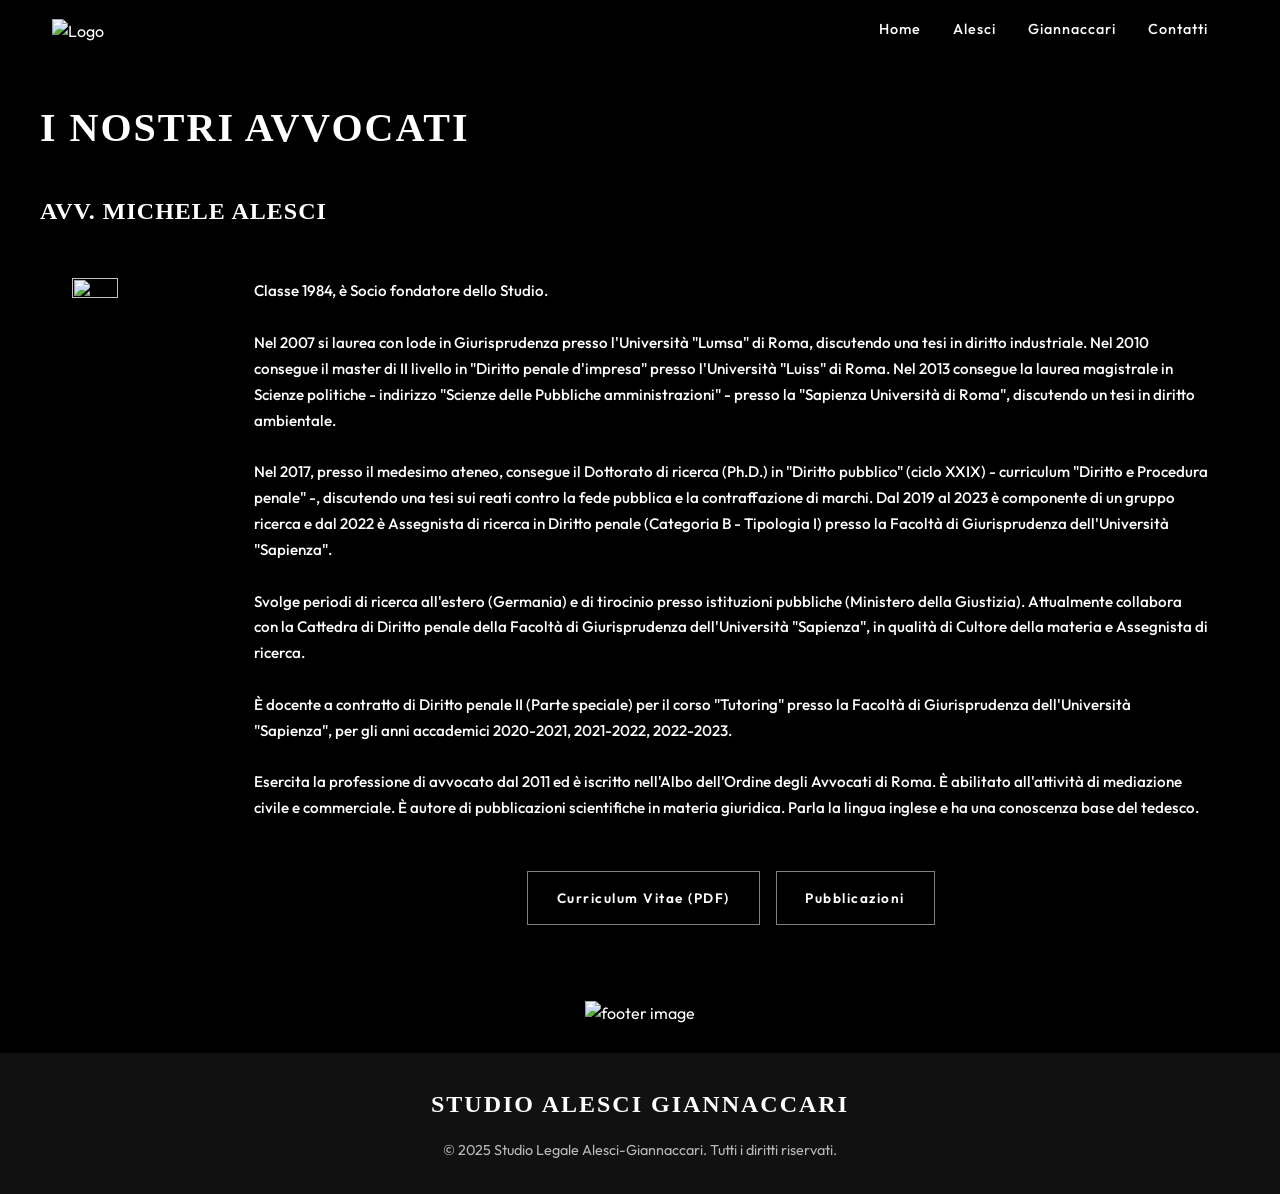
==== alesci.html @ 1f4be07a "Add files via upload" ====
<!DOCTYPE html>
<html lang="en">

<head>
    <meta charset="UTF-8">
    <meta name="viewport" content="width=device-width, initial-scale=1.0">
    <title>Document</title>
    <link rel="stylesheet" href="avvocati.css">
</head>

<body>

    <header>
        <nav>

            <a class="logo" href="#avvocati">
                <img src="/Imges/Logo-StudioLegale-white.svg" alt="Logo">
            </a>

            <div class="menu-toggle">
                <span></span>
                <span></span>
                <span></span>
            </div>
            <ul class="nav-links">
                <li><a href="index.html">Home</a></li>
                <li><a href="alesci.html">Alesci</a></li>
                <li><a href="giannaccari.html">Giannaccari</a></li>
                <li><a href="index.html#contatti">Contatti</a></li>
            </ul>
        </nav>
    </header>

    <section id="avvocati" class="avvocati">
        <div class="container-section-title">
            <h2 class="section-title">I NOSTRI AVVOCATI</h2>
        </div>
        <div class="avvocati-container">

            <h3>AVV. MICHELE ALESCI</h3>
            <div id="avvocato">
                <img src="https://static.wixstatic.com/media/acf283_de909358b47146798585244c1735bf6d~mv2.jpg/v1/fill/w_484,h_620,al_c,q_80,usm_0.66_1.00_0.01,enc_auto/DSC_1246_JPG.jpg"
                    alt="" id="imgNone">
                <p>Classe 1984, è Socio fondatore dello Studio. <br><br>

                    Nel 2007 si laurea con lode in Giurisprudenza presso l'Università "Lumsa" di Roma, discutendo una
                    tesi in diritto industriale.

                    Nel 2010 consegue il master di II livello in "Diritto penale d'impresa" presso l'Università "Luiss"
                    di Roma.

                    Nel 2013 consegue la laurea magistrale in Scienze politiche - indirizzo "Scienze delle Pubbliche
                    amministrazioni" - presso la "Sapienza Università di Roma", discutendo un tesi in diritto
                    ambientale.

                    <button id="block" class="displays">Continua a leggere</button>
                    <span id="opach">
                        
                        <br><br>Nel 2017, presso il medesimo ateneo, consegue il Dottorato di ricerca (Ph.D.) in
                        "Diritto pubblico"
                        (ciclo XXIX) - curriculum "Diritto e Procedura penale" -, discutendo una tesi sui reati contro
                        la
                        fede pubblica e la contraffazione di marchi.

                        Dal 2019 al 2023 è componente di un gruppo ricerca e dal 2022 è Assegnista di ricerca in Diritto
                        penale (Categoria B - Tipologia I) presso la Facoltà di Giurisprudenza dell'Università
                        "Sapienza".<br><br>

                        Svolge periodi di ricerca all'estero (Germania) e di tirocinio presso istituzioni pubbliche
                        (Ministero della Giustizia).

                        Attualmente collabora con la Cattedra di Diritto penale della Facoltà di Giurisprudenza
                        dell'Università "Sapienza", in qualità di Cultore della materia e Assegnista di ricerca.<br><br>

                        È docente a contratto di Diritto penale II (Parte speciale) per il corso "Tutoring" presso la
                        Facoltà di Giurisprudenza dell'Università "Sapienza", per gli anni accademici 2020-2021,
                        2021-2022,
                        2022-2023.<br><br>

                        Esercita la professione di avvocato dal 2011 ed è iscritto nell'Albo dell'Ordine degli Avvocati
                        di
                        Roma.

                        È abilitato all'attività di mediazione civile e commerciale.

                        È autore di pubblicazioni scientifiche in materia giuridica.

                        Parla la lingua inglese e ha una conoscenza base del tedesco.

                        <button id="none" class="displays">Mostra di meno</button>
                    </span>

                    <span class="avvocato-links">
                        <a href="https://b7ba3db4-d688-41ac-aaa7-51a33157fde4.filesusr.com/ugd/acf283_0578df6a49cd41e48696e3bcb2afafdf.pdf"
                            class="btn">Curriculum Vitae (PDF)</a>
                        <a href="#" class="btn">Pubblicazioni</a>
                    </span>
                </p>

            </div>
        </div>
        <center>
            <img style="padding-top: 20px;" src="Imges/Logo-StudioLegale-white.svg" width="200px" alt="footer image">  
        </center>
    </section>

    <footer>
        <div class="footer-content">
            <div class="footer-logo">STUDIO ALESCI GIANNACCARI</div>
            <div class="footer-info">
                <p>&copy; 2025 Studio Legale Alesci-Giannaccari. Tutti i diritti riservati.</p>
            </div>
        </div>
    </footer>

    <script src="script.js"></script>
</body>

</html>
---- avvocati.css ----
@import url('https://fonts.googleapis.com/css2?family=Outfit:wght@100..900&display=swap');



* {
    margin: 0;
    padding: 0;
    box-sizing: border-box;
    transition: all 0.4s ease;
}

body {
    font-family: "Outfit", sans-serif;
    font-optical-sizing: auto;
    background-color: #000;
    color: #fff;
    line-height: 1.6;
    overflow-x: hidden;
}

a {
    text-decoration: none;
    color: #fff;
}

ul {
    list-style: none;
}

.section-title {
    font-family: 'Cinzel', serif;
    font-optical-sizing: auto;
    font-weight: 700;
    font-size: 2.5rem;
    margin-bottom: 2rem;
    letter-spacing: 2px;
    max-width: 1300px;
}

/* Header e navigazione */
header {
    position: fixed;
    top: 0;
    left: 0;
    width: 100%;
    z-index: 1000;
    background-color: rgba(0, 0, 0, 0.9);
    padding: 1rem 0;
    transition: all 0.3s ease;
}

header.scrolled {
    padding: 0.5rem 0;
    box-shadow: 0 5px 15px rgba(0, 0, 0, 0.1);
}

nav {
    display: flex;
    justify-content: space-between;
    align-items: center;
    max-width: 1200px;
    margin: 0 auto;
    padding: 0 2rem;
}

.container-section-title {
    max-width: 1200px;
    margin: 0 auto 0;
}

.logo {
    margin-left: -20px;
    margin-bottom: -5px;
    padding: 0;
}

.logo img {
    width: 70px;
}

.nav-links {
    display: flex;
}

.nav-links li {
    margin-left: 2rem;
}

.nav-links a {
    font-family: "Outfit", sans-serif;
    font-optical-sizing: auto;
    font-weight: 500;
    font-size: 0.9rem;
    letter-spacing: 1px;
    position: relative;
    padding-bottom: 5px;
}

.nav-links a::after {
    content: '';
    position: absolute;
    bottom: 0;
    left: 0;
    width: 0;
    height: 2px;
    background-color: #fff;
    transition: width 0.3s ease;
}

.nav-links a:hover::after {
    width: 100%;
}

.menu-toggle {
    display: none;
    flex-direction: column;
    cursor: pointer;
}

.menu-toggle span {
    width: 25px;
    height: 3px;
    background-color: #fff;
    margin: 3px 0;
    transition: all 0.3s ease;
}


/* Avvocati */
.avvocati {
    padding: 6rem 2rem;
    background-color: #000;
    margin-bottom: -70px;
}

.avvocati-container {
    max-width: 1200px;
    margin: 0 auto;
    gap: 3rem;
}

#avvocato {
    padding: 2rem;
    border-radius: 5px;
    transition: transform 0.3s ease;
    display: flex;
}

#avvocato img {
    width: 35%;
    height: fit-content;
    margin-right: 50px;
}

#avvocato:hover {
    transform: translateY(-10px);
}

.avvocati-container h3 {
    font-family: 'Cinzel', serif;
    font-optical-sizing: auto;
    font-weight: 700;
    font-size: 1.5rem;
    margin-bottom: 1rem;
    letter-spacing: 1px;
}

#avvocato p {
    font-family: "Outfit", sans-serif;
    font-optical-sizing: auto;
    font-weight: 500;
    margin-bottom: 1.5rem;
    font-size: 0.95rem;
    line-height: 1.7;
}

span#opach {
    margin-top: -25px;
}

button.displays {
    all: unset;
    padding: 0.3rem 1.5rem;
    background-color: transparent;
    width: 100%;
    margin-top: 10px;
    border-left: 3px white solid;
}

button#block {
    display: none;
}

button#none {
    margin-top: 20px;
    display: none;
}

.avvocato-links {
    display: flex;
    flex-wrap: wrap;
    justify-content: center;
    margin-top: 50px;
    gap: 1rem;
}

.btn {
    display: inline-block;
    padding: 0.9rem 1.8rem;
    background-color: transparent;
    border: 1px solid rgba(255, 255, 255, 0.5);
    font-family: "Outfit", sans-serif;
    font-optical-sizing: auto;
    font-weight: 600;
    font-size: 0.85rem;
    letter-spacing: 1.5px;
    transition: all 0.4s ease;
    position: relative;
    overflow: hidden;
    z-index: 1;
}

.btn::before {
    content: '';
    position: absolute;
    top: 0;
    left: -100%;
    width: 100%;
    height: 100%;
    background-color: #fff;
    transition: all 0.4s ease;
    z-index: -1;
}

.btn:hover {
    color: #000;
    border-color: #fff;
    box-shadow: 0 5px 15px rgba(0, 0, 0, 0.2);
}

.btn:hover::before {
    left: 0;
}

@media (max-width: 992px) {
    span#opach {
        display: none;
    }

    button#block {
        display: block;
    }
}

@media (max-width: 700px) {
    .section-title {
        text-align: center;
    }

    .avvocati-container h3 {
        text-align: center;
    }

    #avvocato {
        flex-direction: column;
    }

    #avvocato img {
        width: 100%;
        margin-bottom: 50px;
    }

    button.displays {
        display: none !important;
    }

    span#opach {
        display: block;
    }
}

@media (max-width: 576px) {


    section#avvocati {
        padding-left: 0;
        padding-right: 0;
    }

    .avvocati-container h3 {
        text-align: center;
    }

    .section-title {
        text-align: center;
    }

    .avvocato {
        flex-direction: column;
    }

    .avvocato img {
        width: 100%;
        margin-bottom: 1rem;
    }
}
@media (max-width: 576px) {
    h2.section-title, .avvocati-container h3 {
        font-size: 1.5rem;
    }
}


/* Footer */
footer {
    padding: 2rem;
    background-color: #111;
    text-align: center;
}

.footer-logo {
    font-family: 'Cinzel', serif;
    font-size: 1.5rem;
    font-weight: 700;
    margin-bottom: 1rem;
    letter-spacing: 2px;
}

.footer-info p {
    font-family: "Outfit", sans-serif;
    font-optical-sizing: auto;
    font-weight: 400;
    font-size: 0.9rem;
    opacity: 0.7;
}


/* Media Queries */
@media (max-width: 992px) {
    .studio-title {
        font-size: 2.8rem;
    }

    .hero-description {
        font-size: 1rem;
    }

    .sticky-word {
        font-size: 2.5rem;
    }

    .attivita-items {
        margin-left: 150px;
    }

    .mappa-container {
        grid-template-columns: 1fr;
    }
}

@media (max-width: 768px) {
    .menu-toggle {
        display: flex;
    }

    .nav-links {
        position: absolute;
        top: 100%;
        left: 0;
        width: 100%;
        background-color: rgba(0, 0, 0, 0.95);
        flex-direction: column;
        padding: 2rem 0;
        clip-path: polygon(0 0, 100% 0, 100% 0, 0 0);
        transition: clip-path 0.4s ease;
    }

    .nav-links.active {
        padding-left: 20px;
        clip-path: polygon(0 0, 100% 0, 100% 100%, 0 100%);
    }

    .nav-links li {
        margin: 1rem 0;
    }

    .studio-title {
        font-size: 2.2rem;
    }

    .hero-description {
        font-size: 0.9rem;
    }

    .section-title {
        font-size: 2rem;
    }

    .sticky-word {
        position: relative;
        font-size: 2rem;
        text-align: center;
        margin-bottom: 2rem;
    }

    .attivita-items {
        margin-left: 0;
    }

    .attivita-content h3 {
        font-size: 1.5rem;
    }
}

@media (max-width: 576px) {
    .studio-title {
        font-size: 1.8rem;
    }

    .hero-description {
        font-size: 0.85rem;
    }

    .section-title {
        font-size: 1.8rem;
    }

    .avvocati-container {
        grid-template-columns: 1fr;
    }

    .avvocato-links {
        flex-direction: column;
    }

    .btn {
        width: 100%;
        text-align: center;
    }
}
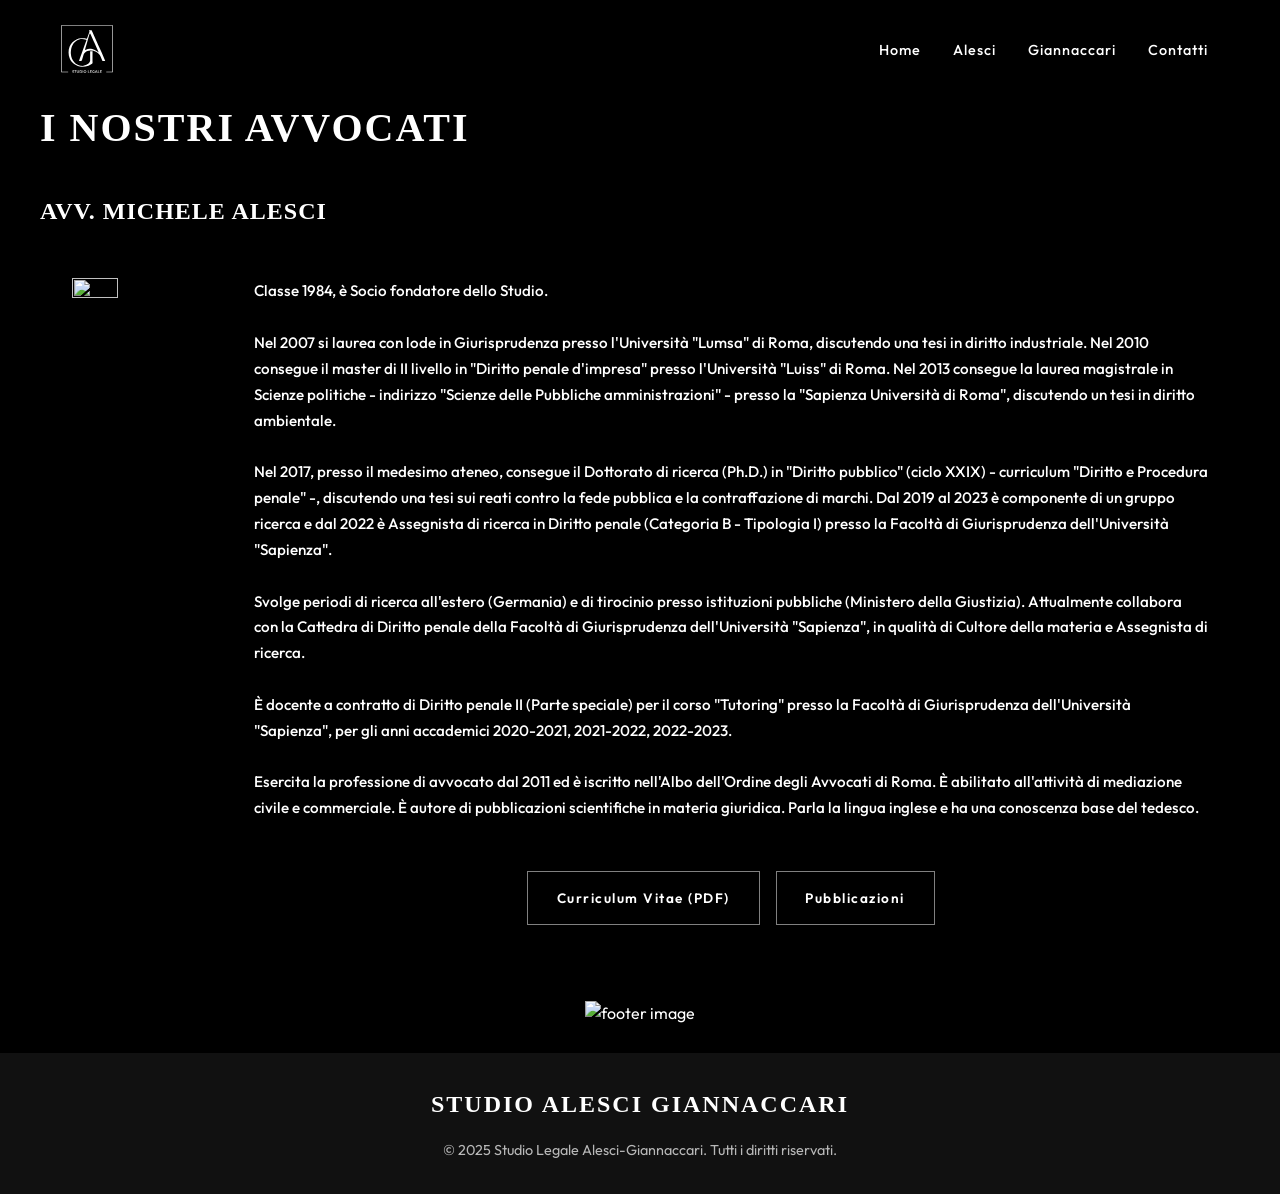
==== commit e8cc102b: "Update alesci.html" ====
--- a/alesci.html
+++ b/alesci.html
@@ -14,7 +14,7 @@
         <nav>
 
             <a class="logo" href="#avvocati">
-                <img src="/Imges/Logo-StudioLegale-white.svg" alt="Logo">
+                <img src="Logo-StudioLegale-white.svg" alt="Logo">
             </a>
 
             <div class="menu-toggle">
@@ -116,4 +116,4 @@
     <script src="script.js"></script>
 </body>
 
-</html>+</html>
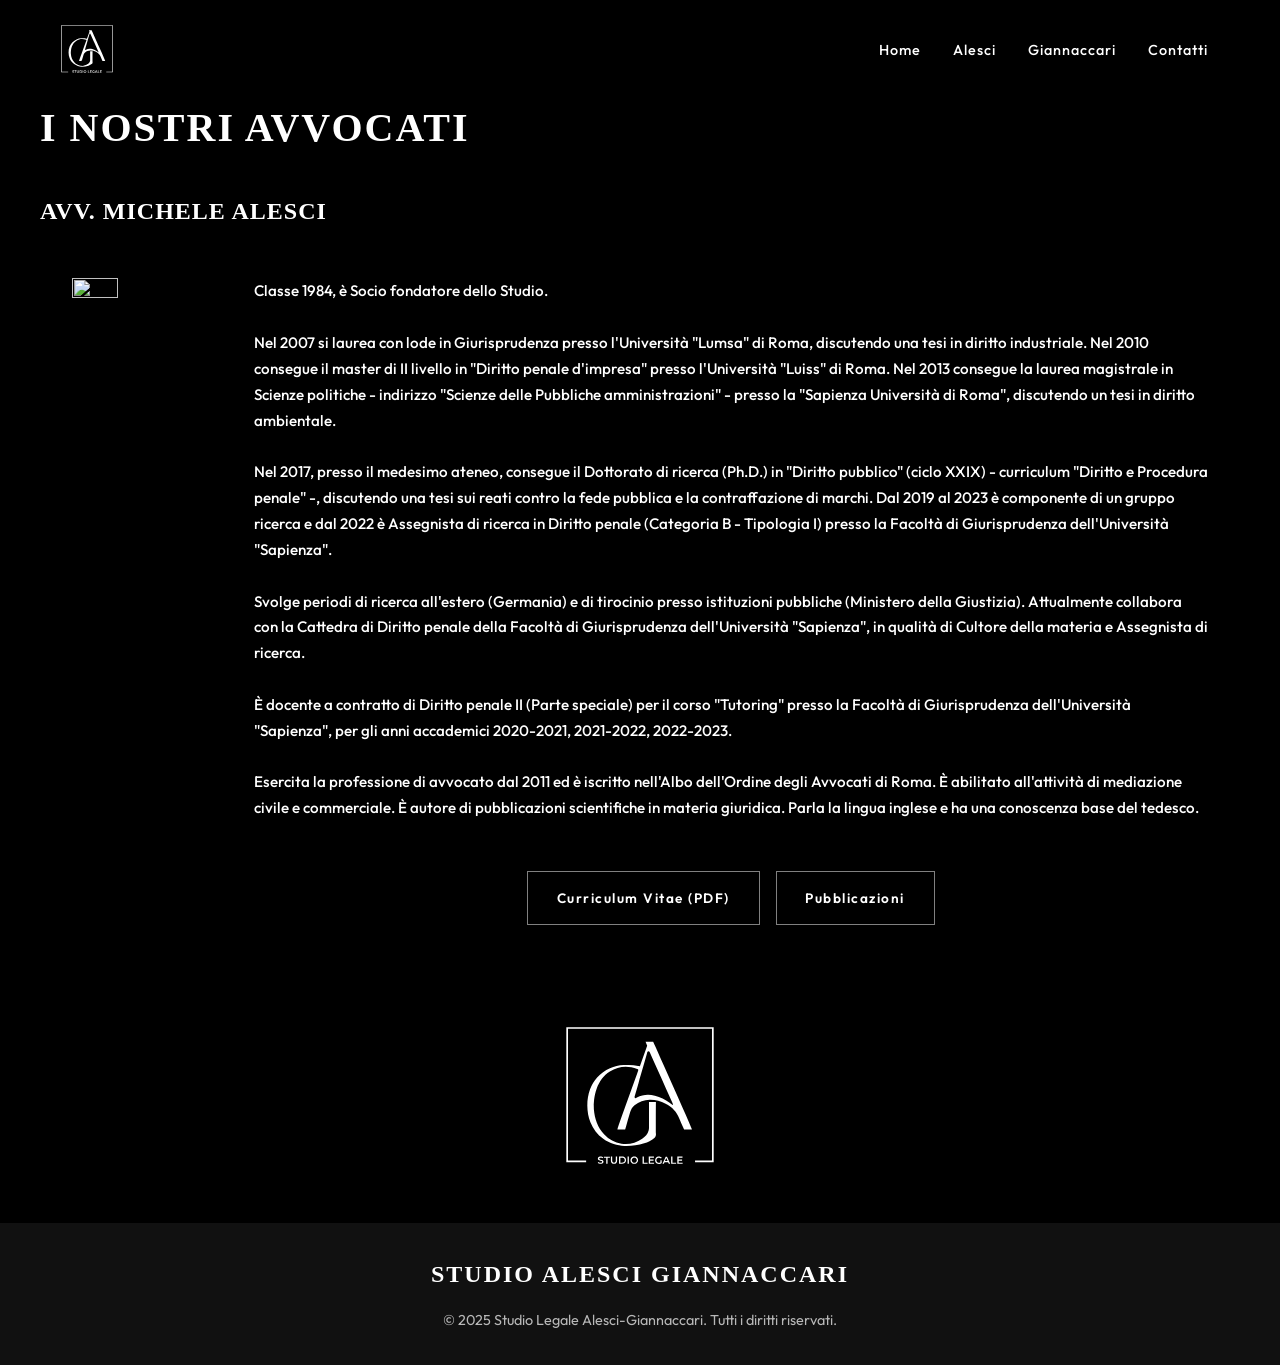
==== commit 735d5bc2: "Update alesci.html" ====
--- a/alesci.html
+++ b/alesci.html
@@ -100,7 +100,7 @@
             </div>
         </div>
         <center>
-            <img style="padding-top: 20px;" src="Imges/Logo-StudioLegale-white.svg" width="200px" alt="footer image">  
+            <img style="padding-top: 20px;" src="Logo-StudioLegale-white.svg" width="200px" alt="footer image">  
         </center>
     </section>
 
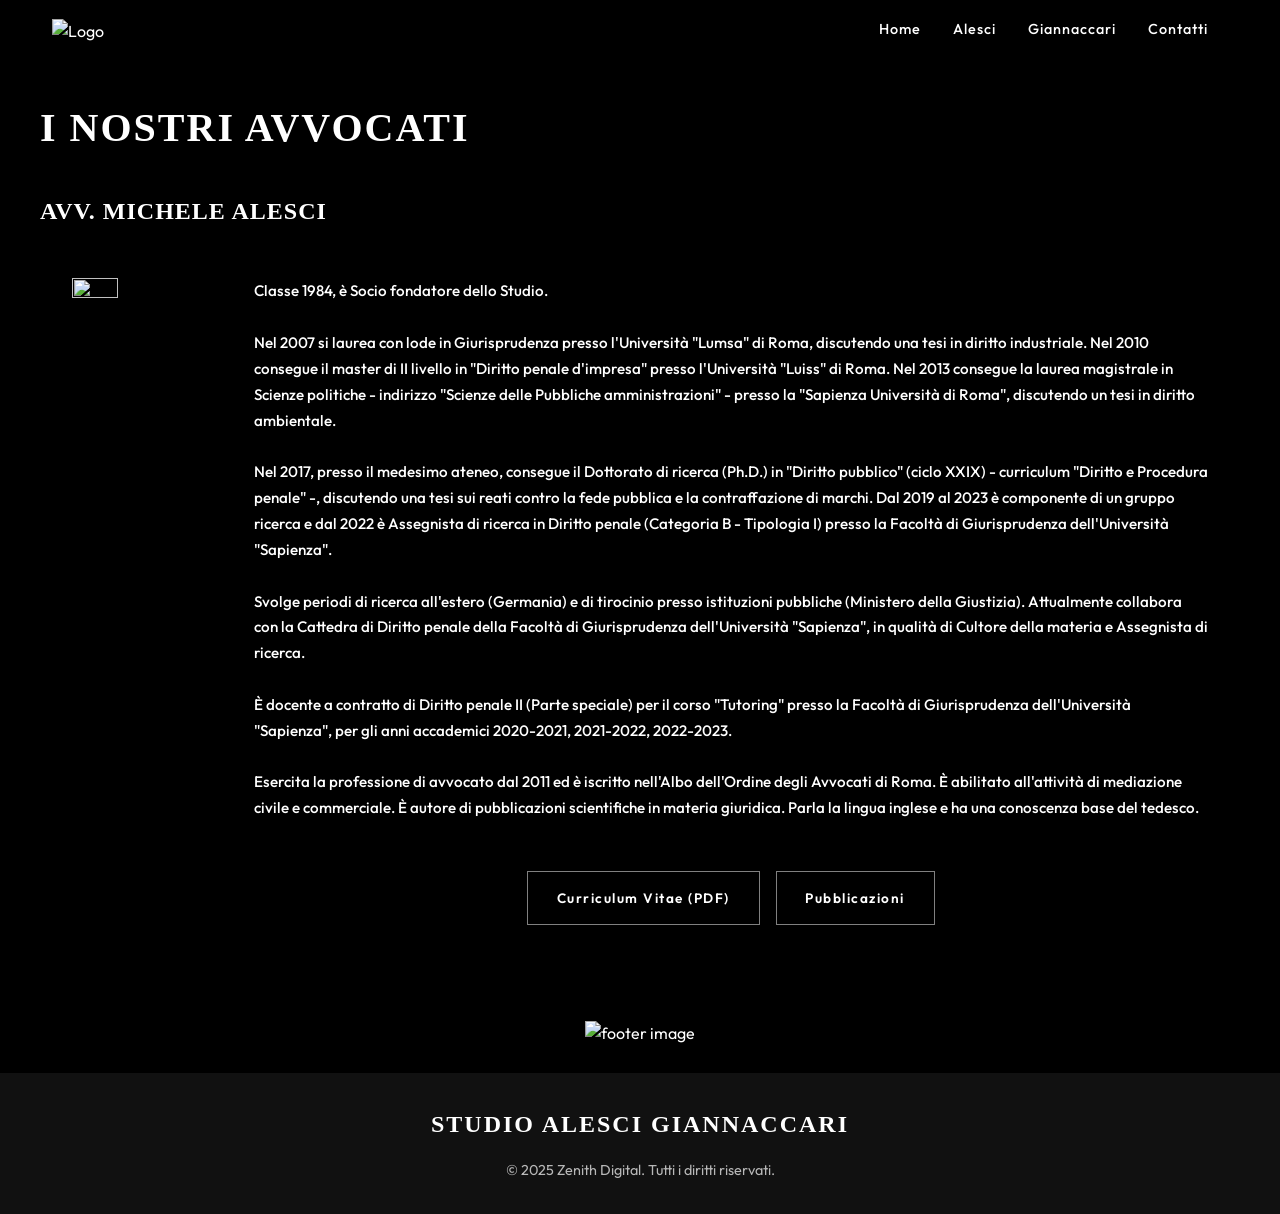
==== commit 023413ae: "Add files via upload" ====
--- a/alesci.html
+++ b/alesci.html
@@ -14,7 +14,7 @@
         <nav>
 
             <a class="logo" href="#avvocati">
-                <img src="Logo-StudioLegale-white.svg" alt="Logo">
+                <img src="/Imges/Logo-StudioLegale-white.svg" alt="Logo">
             </a>
 
             <div class="menu-toggle">
@@ -100,7 +100,7 @@
             </div>
         </div>
         <center>
-            <img style="padding-top: 20px;" src="Logo-StudioLegale-white.svg" width="200px" alt="footer image">  
+            <img style="padding-top: 40px;" src="Imges/Logo-StudioLegale-white.svg" width="200px" alt="footer image">  
         </center>
     </section>
 
@@ -108,7 +108,7 @@
         <div class="footer-content">
             <div class="footer-logo">STUDIO ALESCI GIANNACCARI</div>
             <div class="footer-info">
-                <p>&copy; 2025 Studio Legale Alesci-Giannaccari. Tutti i diritti riservati.</p>
+                <p>&copy; 2025 <a href="">Zenith Digital</a>. Tutti i diritti riservati.</p>
             </div>
         </div>
     </footer>
@@ -116,4 +116,4 @@
     <script src="script.js"></script>
 </body>
 
-</html>
+</html>
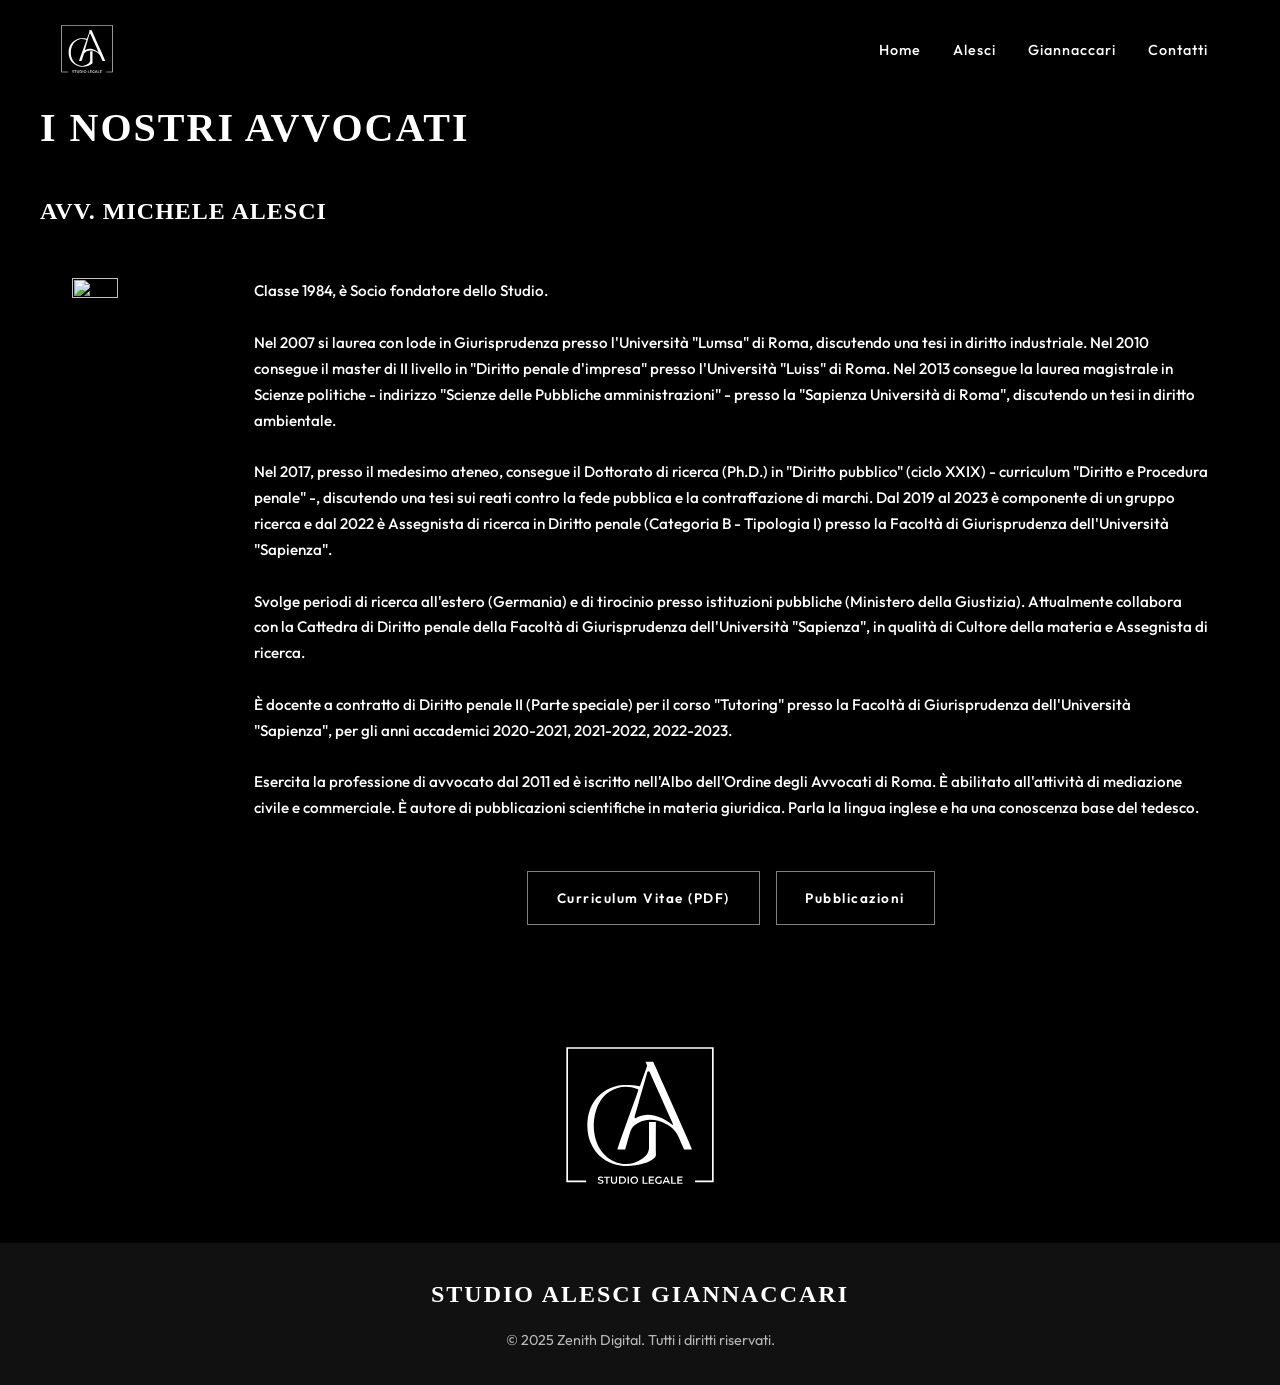
==== commit 0f4c2b8a: "Update alesci.html" ====
--- a/alesci.html
+++ b/alesci.html
@@ -14,7 +14,7 @@
         <nav>
 
             <a class="logo" href="#avvocati">
-                <img src="/Imges/Logo-StudioLegale-white.svg" alt="Logo">
+                <img src="Logo-StudioLegale-white.svg" alt="Logo">
             </a>
 
             <div class="menu-toggle">
@@ -100,7 +100,7 @@
             </div>
         </div>
         <center>
-            <img style="padding-top: 40px;" src="Imges/Logo-StudioLegale-white.svg" width="200px" alt="footer image">  
+            <img style="padding-top: 40px;" src="Logo-StudioLegale-white.svg" width="200px" alt="footer image">  
         </center>
     </section>
 
@@ -116,4 +116,4 @@
     <script src="script.js"></script>
 </body>
 
-</html>+</html>
